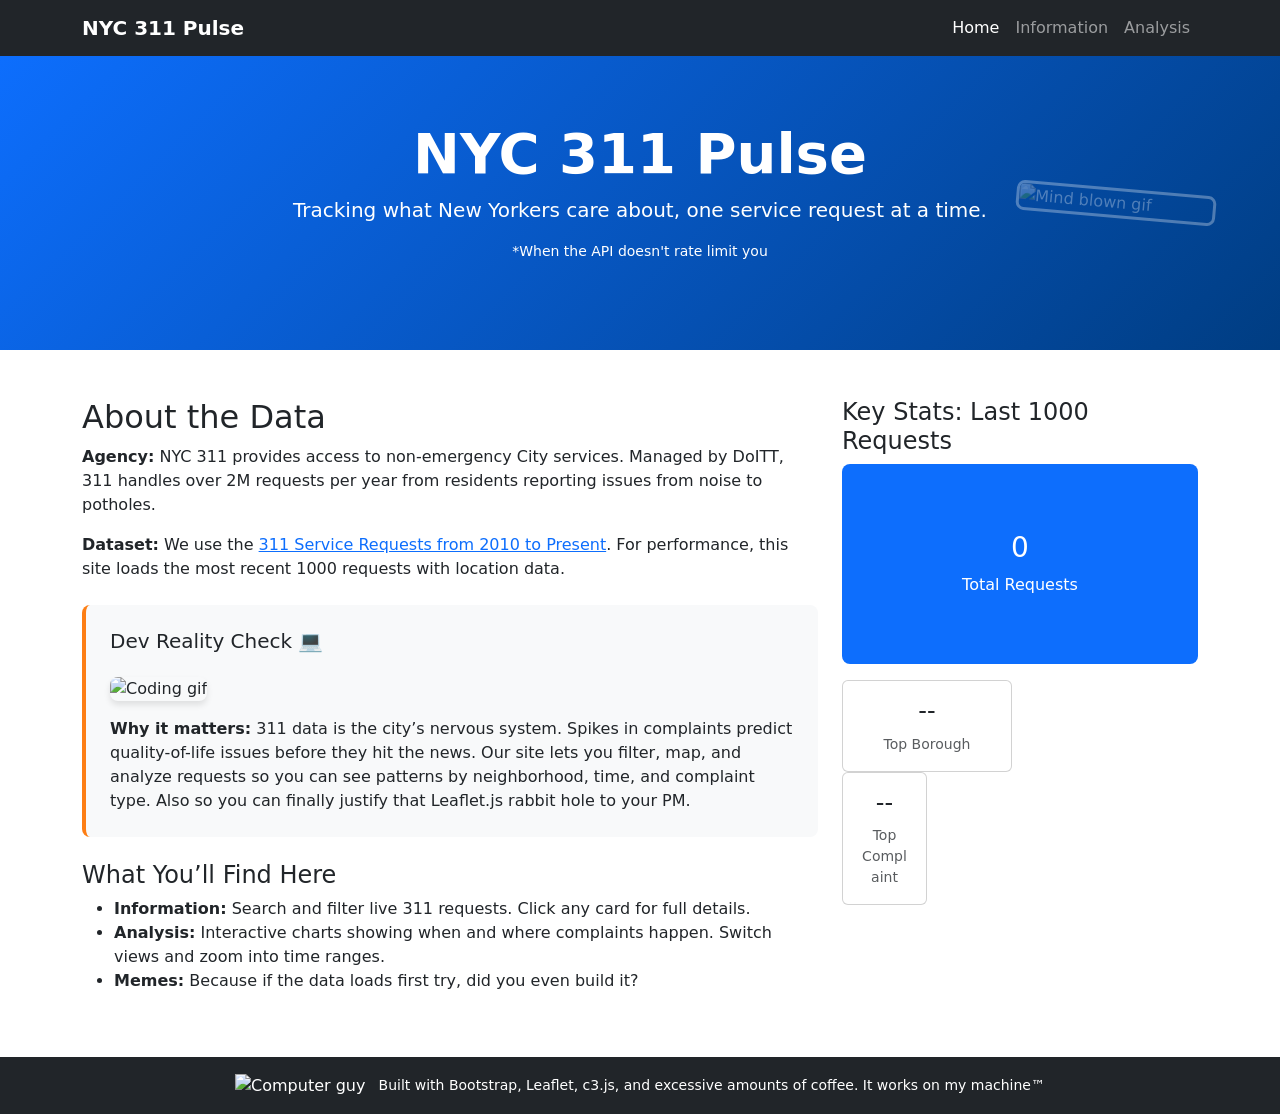
==== Project/index.html @ ab6b3f3e "insert" ====
<!DOCTYPE html>
<html lang="en">
<head>
  <meta charset="UTF-8">
  <title>NYC 311 Pulse | Open Data Project</title>
  <meta name="viewport" content="width=device-width, initial-scale=1">
  
  <!-- Bootstrap 5 -->
  <link href="https://cdn.jsdelivr.net/npm/bootstrap@5.3.3/dist/css/bootstrap.min.css" rel="stylesheet">
  <!-- LeafletJS -->
  <link rel="stylesheet" href="https://unpkg.com/leaflet@1.9.4/dist/leaflet.css">
  <link rel="stylesheet" href="https://unpkg.com/leaflet.markercluster@1.5.3/dist/MarkerCluster.css">
  <link rel="stylesheet" href="https://unpkg.com/leaflet.markercluster@1.5.3/dist/MarkerCluster.Default.css">
  <!-- c3.js -->
  <link href="https://cdnjs.cloudflare.com/ajax/libs/c3/0.7.20/c3.min.css" rel="stylesheet">
  
  <style>
    :root {
      --nyc-blue: #0d6efd;
      --nyc-orange: #fd7e14;
    }
    body { font-family: system-ui, sans-serif; }
    .navbar-brand { font-weight: 700; }
    .hero {
      background: linear-gradient(135deg, var(--nyc-blue), #003d82);
      color: white;
      padding: 4rem 0;
      position: relative;
      overflow: hidden;
    }
    .hero-meme {
      position: absolute;
      right: 5%;
      top: 50%;
      transform: translateY(-50%) rotate(5deg);
      width: 200px;
      opacity: 0.3;
      border: 3px solid white;
      border-radius: 8px;
    }
    .stat-card {
      transition: transform 0.2s;
      cursor: pointer;
    }
    .stat-card:hover { transform: translateY(-5px); }
    .flip-card { perspective: 1000px; height: 200px; }
    .flip-card-inner {
      position: relative;
      width: 100%;
      height: 100%;
      transition: transform 0.6s;
      transform-style: preserve-3d;
    }
    .flip-card:hover .flip-card-inner { transform: rotateY(180deg); }
    .flip-card-front, .flip-card-back {
      position: absolute;
      width: 100%;
      height: 100%;
      backface-visibility: hidden;
      border-radius: 0.5rem;
      display: flex;
      align-items: center;
      justify-content: center;
      flex-direction: column;
      overflow: hidden;
    }
    .flip-card-back { transform: rotateY(180deg); }
    .flip-card-back img { width: 100%; height: 100%; object-fit: cover; }
    #map { height: 500px; border-radius: 0.5rem; }
    .data-card { height: 100%; }
    .page-section { display: none; }
    .page-section.active { display: block; }
    .filter-badge { cursor: pointer; }
    .meme-inline {
      max-width: 100%;
      border-radius: 0.5rem;
      margin: 1rem 0;
      box-shadow: 0 4px 6px rgba(0,0,0,0.1);
    }
    .dev-reality {
      background: #f8f9fa;
      border-left: 4px solid var(--nyc-orange);
      padding: 1.5rem;
      border-radius: 0.5rem;
    }
    .chart-meme {
      width: 100px;
      float: right;
      margin-left: 1rem;
      border-radius: 0.5rem;
    }
  </style>
</head>
<body>

<!-- Nav -->
<nav class="navbar navbar-expand-lg navbar-dark bg-dark sticky-top">
  <div class="container">
    <a class="navbar-brand" href="#">NYC 311 Pulse</a>
    <button class="navbar-toggler" type="button" data-bs-toggle="collapse" data-bs-target="#nav">
      <span class="navbar-toggler-icon"></span>
    </button>
    <div class="collapse navbar-collapse" id="nav">
      <ul class="navbar-nav ms-auto">
        <li class="nav-item"><a class="nav-link nav-btn active" data-page="home" href="#">Home</a></li>
        <li class="nav-item"><a class="nav-link nav-btn" data-page="info" href="#">Information</a></li>
        <li class="nav-item"><a class="nav-link nav-btn" data-page="analysis" href="#">Analysis</a></li>
      </ul>
    </div>
  </div>
</nav>

<!-- HOME PAGE -->
<section id="home" class="page-section active">
  <div class="hero">
    <img src="https://media.giphy.com/media/3o7TKtnuHOHHUjR38Y/giphy.gif" alt="Mind blown gif" class="hero-meme d-none d-lg-block">
    <div class="container text-center">
      <h1 class="display-4 fw-bold">NYC 311 Pulse</h1>
      <p class="lead">Tracking what New Yorkers care about, one service request at a time.</p>
      <p class="small">*When the API doesn't rate limit you</p>
      <div id="mini-chart" class="mt-4" style="max-width:600px;margin:auto;"></div>
    </div>
  </div>

  <div class="container my-5">
    <div class="row g-4 mb-5">
      <div class="col-lg-8">
        <h2>About the Data</h2>
        <p><strong>Agency:</strong> NYC 311 provides access to non-emergency City services. Managed by DoITT, 311 handles over 2M requests per year from residents reporting issues from noise to potholes.</p>
        <p><strong>Dataset:</strong> We use the <a href="https://data.cityofnewyork.us/Social-Services/311-Service-Requests-from-2010-to-Present/erm2-nwe9" target="_blank">311 Service Requests from 2010 to Present</a>. For performance, this site loads the most recent 1000 requests with location data.</p>
        
        <div class="dev-reality my-4">
          <h5>Dev Reality Check 💻</h5>
          <img src="https://media.giphy.com/media/LmNwrBhejkK9EFP504/giphy.gif" alt="Coding gif" class="meme-inline">
          <p class="mb-0"><strong>Why it matters:</strong> 311 data is the city’s nervous system. Spikes in complaints predict quality-of-life issues before they hit the news. Our site lets you filter, map, and analyze requests so you can see patterns by neighborhood, time, and complaint type. Also so you can finally justify that Leaflet.js rabbit hole to your PM.</p>
        </div>

        <h4 class="mt-4">What You’ll Find Here</h4>
        <ul>
          <li><strong>Information:</strong> Search and filter live 311 requests. Click any card for full details.</li>
          <li><strong>Analysis:</strong> Interactive charts showing when and where complaints happen. Switch views and zoom into time ranges.</li>
          <li><strong>Memes:</strong> Because if the data loads first try, did you even build it?</li>
        </ul>
      </div>
      <div class="col-lg-4">
        <h4>Key Stats: Last 1000 Requests</h4>
        <div class="row g-3">
          <div class="col-12">
            <div class="flip-card">
              <div class="flip-card-inner">
                <div class="flip-card-front bg-primary text-white">
                  <h3 id="stat-total">0</h3>
                  <p class="mb-0">Total Requests</p>
                </div>
                <div class="flip-card-back bg-dark text-white">
                  <img src="https://media.giphy.com/media/QMHoU66sBXqqLqYvGO/giphy.gif" alt="This is fine dog">
                </div>
              </div>
            </div>
          </div>
          <div class="col-6">
            <div class="stat-card card text-center p-3">
              <h4 id="stat-top-borough">--</h4>
              <small class="text-muted">Top Borough</small>
            </div>
          <div class="col-6">
            <div class="stat-card card text-center p-3">
              <h4 id="stat-top-type">--</h4>
              <small class="text-muted">Top Complaint</small>
            </div>
          </div>
        </div>
      </div>
    </div>
  </div>
</section>

<!-- INFORMATION PAGE -->
<section id="info" class="page-section">
  <div class="container my-4">
    <h2>Information Explorer</h2>
    <p>Use the filters below to explore recent 311 requests. Click "View Details" on any card to see the full record. Map shows the first 200 geocoded results for performance.</p>
    
    <!-- Filters -->
    <div class="card mb-4">
      <div class="card-body">
        <div class="row g-3">
          <div class="col-md-3">
            <label class="form-label">Borough</label>
            <select id="filter-borough" class="form-select">
              <option value="">All Boroughs</option>
            </select>
          </div>
          <div class="col-md-3">
            <label class="form-label">Complaint Type</label>
            <select id="filter-type" class="form-select">
              <option value="">All Types</option>
            </select>
          </div>
          <div class="col-md-3">
            <label class="form-label">Status</label>
            <select id="filter-status" class="form-select">
              <option value="">All Status</option>
              <option value="Open">Open</option>
              <option value="Closed">Closed</option>
            </select>
          </div>
          <div class="col-md-3">
            <label class="form-label">Search Description</label>
            <input type="text" id="filter-text" class="form-control" placeholder="e.g. loud music">
          </div>
          <div class="col-md-6">
            <label class="form-label">Date Range</label>
            <div class="input-group">
              <input type="date" id="filter-start" class="form-control">
              <span class="input-group-text">to</span>
              <input type="date" id="filter-end" class="form-control">
            </div>
          </div>
          <div class="col-md-6 d-flex align-items-end">
            <button id="clear-filters" class="btn btn-outline-secondary me-2">Clear</button>
            <div id="active-filters" class="d-flex flex-wrap gap-1"></div>
          </div>
        </div>
      </div>
    </div>

    <!-- Map -->
    <div class="mb-4">
      <div id="map"></div>
    </div>

    <!-- Cards -->
    <div id="loading" class="text-center my-5">
      <img src="https://media.giphy.com/media/3oEjI6SIIHBdRxXI40/giphy.gif" alt="Loading gif" style="width:200px;" class="mb-3">
      <p>Loading 311 data... praying the API doesn't 429 us</p>
    </div>
    <div id="cards-container" class="row g-3"></div>
  </div>
</section>

<!-- ANALYSIS PAGE -->
<section id="analysis" class="page-section">
  <div class="container my-4">
    <h2>Data Analysis</h2>
    <p>Explore trends in the current filtered dataset. Use the controls to change chart types and zoom into time ranges. All charts update when you change filters on the Information page.</p>

    <div class="row g-4">
      <div class="col-lg-8">
        <div class="card">
          <div class="card-header d-flex justify-content-between align-items-center">
            <span>Requests Over Time</span>
            <select id="chart-type-time" class="form-select form-select-sm" style="width:auto;">
              <option value="line">Line Chart</option>
              <option value="bar">Bar Chart</option>
              <option value="area">Area Chart</option>
            </select>
          </div>
          <div class="card-body">
            <div id="chart-time"></div>
            <div class="mt-3">
              <img src="https://media.giphy.com/media/3o6Zt6ML6BklcajjsA/giphy.gif" alt="Stonks meme" class="chart-meme">
              <p class="mb-0"><strong>Insight:</strong> <span id="insight-time">Requests tend to spike on weekdays and drop on weekends. Use the brush below the chart to zoom into specific weeks. Number go up = more problems = job security for civil engineers.</span></p>
            </div>
          </div>
        </div>
      </div>
      <div class="col-lg-4">
        <div class="card h-100">
          <div class="card-header">Complaint Types</div>
          <div class="card-body">
            <div id="chart-pie"></div>
            <div class="mt-3">
              <img src="https://i.imgflip.com/1bij.jpg" alt="Drake meme" class="meme-inline">
              <p class="mb-0"><strong>Insight:</strong> <span id="insight-pie">Noise complaints make up the largest share in the current view. Nah to sleeping, yeah to filing 311 at 3am.</span></p>
            </div>
          </div>
        </div>
      </div>
      <div class="col-12">
        <div class="card">
          <div class="card-header d-flex justify-content-between align-items-center">
            <span>Requests by Hour of Day</span>
            <div>
              <label class="form-check-label me-2">Group by:</label>
              <select id="chart-hour-group" class="form-select form-select-sm d-inline-block" style="width:auto;">
                <option value="all">All Days</option>
                <option value="weekday">Weekdays Only</option>
                <option value="weekend">Weekends Only</option>
              </select>
            </div>
          </div>
          <div class="card-body">
            <div id="chart-hour"></div>
            <div class="mt-3">
              <img src="https://media.giphy.com/media/h8HmN0UcEKR0xWnv54/giphy.gif" alt="Why are you awake gif" class="chart-meme">
              <p class="mb-0"><strong>Insight:</strong> <span id="insight-hour">Complaint volume peaks between 8pm-12am, suggesting nightlife and residential conflicts drive 311 calls. Or that's when developers finally test in prod.</span></p>
            </div>
          </div>
        </div>
      </div>
    </div>
  </div>
</section>

<!-- Footer Easter Egg -->
<footer class="bg-dark text-white text-center py-3 mt-5">
  <div class="container">
    <img src="https://media.giphy.com/media/Ju7l5y9osyymQ/giphy.gif" alt="Computer guy" style="height:30px;" class="me-2">
    <small>Built with Bootstrap, Leaflet, c3.js, and excessive amounts of coffee. It works on my machine™</small>
  </div>
</footer>

<!-- Detail Modal -->
<div class="modal fade" id="detailModal" tabindex="-1">
  <div class="modal-dialog modal-lg">
    <div class="modal-content">
      <div class="modal-header">
        <h5 class="modal-title">Request Details</h5>
        <button type="button" class="btn-close" data-bs-dismiss="modal"></button>
      </div>
      <div class="modal-body" id="modal-body"></div>
    </div>
  </div>
</div>

<!-- Scripts -->
<script src="https://cdn.jsdelivr.net/npm/bootstrap@5.3.3/dist/js/bootstrap.bundle.min.js"></script>
<script src="https://unpkg.com/leaflet@1.9.4/dist/leaflet.js"></script>
<script src="https://unpkg.com/leaflet.markercluster@1.5.3/dist/leaflet.markercluster.js"></script>
<script src="https://cdnjs.cloudflare.com/ajax/libs/d3/5.16.0/d3.min.js"></script>
<script src="https://cdnjs.cloudflare.com/ajax/libs/c3/0.7.20/c3.min.js"></script>

<script>
const API_URL = 'https://data.cityofnewyork.us/resource/erm2-nwe9.json?$limit=1000&$where=latitude IS NOT NULL&$order=created_date DESC';
let rawData = [];
let filteredData = [];
let map, markers, chartTime, chartPie, chartHour;

// 1. NAVIGATION
document.querySelectorAll('.nav-btn').forEach(btn => {
  btn.addEventListener('click', e => {
    e.preventDefault();
    document.querySelectorAll('.nav-btn').forEach(b => b.classList.remove('active'));
    btn.classList.add('active');
    const page = btn.dataset.page;
    document.querySelectorAll('.page-section').forEach(s => s.classList.remove('active'));
    document.getElementById(page).classList.add('active');
    if (page === 'analysis') updateAllCharts();
    if (page === 'info' && map) setTimeout(() => map.invalidateSize(), 200);
  });
});

// 2. FETCH DATA
async function loadData() {
  try {
    const res = await fetch(API_URL);
    rawData = await res.json();
    // Clean data
    rawData.forEach(d => {
      d.created_date = new Date(d.created_date);
      d.closed_date = d.closed_date ? new Date(d.closed_date) : null;
      d.latitude = parseFloat(d.latitude);
      d.longitude = parseFloat(d.longitude);
    });
    filteredData = [...rawData];
    initFilters();
    initMap();
    renderCards();
    updateHomeStats();
    initCharts();
    document.getElementById('loading').style.display = 'none';
  } catch (err) {
    console.error(err);
    document.getElementById('loading').innerHTML = `
      <img src="https://media.giphy.com/media/8L0Pky6C83SzkzU55a/giphy.gif" alt="Error gif" style="width:200px;" class="mb-3">
      <div class="alert alert-danger">Failed to load data. The API said "no" 💀 Check console.</div>
    `;
  }
}

// 3. FILTERS
function initFilters() {
  const boroughs = [...new Set(rawData.map(d => d.borough))].sort();
  const types = [...new Set(rawData.map(d => d.complaint_type))].sort();
  const boroughSel = document.getElementById('filter-borough');
  const typeSel = document.getElementById('filter-type');
  boroughs.forEach(b => boroughSel.innerHTML += `<option value="${b}">${b}</option>`);
  types.forEach(t => typeSel.innerHTML += `<option value="${t}">${t}</option>`);

  ['filter-borough', 'filter-type', 'filter-status', 'filter-text', 'filter-start', 'filter-end']
    .forEach(id => document.getElementById(id).addEventListener('input', applyFilters));
  
  document.getElementById('clear-filters').addEventListener('click', () => {
    document.querySelectorAll('#info input, #info select').forEach(el => el.value = '');
    applyFilters();
  });
}

function applyFilters() {
  const b = document.getElementById('filter-borough').value;
  const t = document.getElementById('filter-type').value;
  const s = document.getElementById('filter-status').value;
  const text = document.getElementById('filter-text').value.toLowerCase();
  const start = document.getElementById('filter-start').value;
  const end = document.getElementById('filter-end').value;

  filteredData = rawData.filter(d => {
    return (!b || d.borough === b) &&
           (!t || d.complaint_type === t) &&
           (!s || d.status === s) &&
           (!text || d.descriptor.toLowerCase().includes(text)) &&
           (!start || d.created_date >= new Date(start)) &&
           (!end || d.created_date <= new Date(end + 'T23:59:59'));
  });
  
  renderCards();
  updateMap();
  updateActiveFilterBadges();
  if (document.getElementById('analysis').classList.contains('active')) updateAllCharts();
}

function updateActiveFilterBadges() {
  const container = document.getElementById('active-filters');
  container.innerHTML = '';
  const filters = [
    { id: 'filter-borough', label: 'Borough' },
    { id: 'filter-type', label: 'Type' },
    { id: 'filter-status', label: 'Status' },
    { id: 'filter-text', label: 'Search' }
  ];
  filters.forEach(f => {
    const val = document.getElementById(f.id).value;
    if (val) {
      container.innerHTML += `<span class="badge bg-primary filter-badge" onclick="document.getElementById('${f.id}').value='';applyFilters()">${f.label}: ${val} ×</span>`;
    }
  });
  container.innerHTML += `<span class="badge bg-secondary">${filteredData.length} results</span>`;
}

// 4. MAP
function initMap() {
  map = L.map('map').setView([40.7128, -74.0060], 11);
  L.tileLayer('https://{s}.tile.openstreetmap.org/{z}/{x}/{y}.png').addTo(map);
  markers = L.markerClusterGroup();
  map.addLayer(markers);
  updateMap();
}

function updateMap() {
  markers.clearLayers();
  filteredData.slice(0, 200).forEach(d => {
    const marker = L.marker([d.latitude, d.longitude])
      .bindPopup(`<strong>${d.complaint_type}</strong><br>${d.descriptor}<br>${d.created_date.toLocaleDateString()}`);
    markers.addLayer(marker);
  });
}

// 5. CARDS
function renderCards() {
  const container = document.getElementById('cards-container');
  if (filteredData.length === 0) {
    container.innerHTML = `
      <div class="col-12 text-center">
        <img src="https://media.giphy.com/media/3o6ZsVGl3vV7qI5KXm/giphy.gif" alt="No results gif" style="width:250px;" class="mb-3">
        <h4>No results found</h4>
        <p>Your filters are too specific. Like your CSS selectors.</p>
      </div>
    `;
    return;
  }
  container.innerHTML = filteredData.slice(0, 50).map(d => `
    <div class="col-md-6 col-lg-4">
      <div class="card data-card">
        <div class="card-body">
          <span class="badge ${d.status === 'Open' ? 'bg-warning' : 'bg-success'} float-end">${d.status}</span>
          <h6 class="card-title">${d.complaint_type}</h6>
          <p class="card-text small">${d.descriptor}</p>
          <p class="text-muted small mb-2">
            <strong>${d.borough}</strong> • ${d.created_date.toLocaleDateString()}
          </p>
          <button class="btn btn-sm btn-outline-primary" onclick='showDetail(${JSON.stringify(d).replace(/'/g, "&apos;")})'>
            View Details
          </button>
        </div>
      </div>
    </div>
  `).join('');
}

function showDetail(d) {
  const html = `
    <dl class="row">
      <dt class="col-sm-4">Complaint Type</dt><dd class="col-sm-8">${d.complaint_type}</dd>
      <dt class="col-sm-4">Description</dt><dd class="col-sm-8">${d.descriptor}</dd>
      <dt class="col-sm-4">Agency</dt><dd class="col-sm-8">${d.agency_name}</dd>
      <dt class="col-sm-4">Status</dt><dd class="col-sm-8">${d.status}</dd>
      <dt class="col-sm-4">Opened</dt><dd class="col-sm-8">${d.created_date.toLocaleString()}</dd>
      <dt class="col-sm-4">Closed</dt><dd class="col-sm-8">${d.closed_date ? d.closed_date.toLocaleString() : 'N/A'}</dd>
      <dt class="col-sm-4">Location</dt><dd class="col-sm-8">${d.incident_address || ''}, ${d.borough}</dd>
      <dt class="col-sm-4">Coordinates</dt><dd class="col-sm-8">${d.latitude}, ${d.longitude}</dd>
    </dl>
  `;
  document.getElementById('modal-body').innerHTML = html;
  new bootstrap.Modal(document.getElementById('detailModal')).show();
}

// 6. HOME STATS
function updateHomeStats() {
  document.getElementById('stat-total').textContent = rawData.length;
  
  const boroughCounts = {};
  const typeCounts = {};
  rawData.forEach(d => {
    boroughCounts[d.borough] = (boroughCounts[d.borough] || 0) + 1;
    typeCounts[d.complaint_type] = (typeCounts[d.complaint_type] || 0) + 1;
  });
  document.getElementById('stat-top-borough').textContent = Object.keys(boroughCounts).reduce((a,b) => boroughCounts[a] > boroughCounts[b] ? a : b);
  document.getElementById('stat-top-type').textContent = Object.keys(typeCounts).reduce((a,b) => typeCounts[a] > typeCounts[b] ? a : b).split(' ')[0];

  // Mini chart
  const dates = {};
  rawData.forEach(d => {
    const day = d.created_date.toISOString().split('T')[0];
    dates[day] = (dates[day] || 0) + 1;
  });
  const sorted = Object.entries(dates).sort().slice(-14);
  c3.generate({
    bindto: '#mini-chart',
    data: {
      x: 'x',
      columns: [
        ['x', ...sorted.map(d => d[0])],
        ['Requests', ...sorted.map(d => d[1])]
      ],
      type: 'area'
    },
    axis: { x: { type: 'timeseries', tick: { format: '%m/%d' } }, y: { show: false } },
    legend: { show: false },
    size: { height: 120 },
    color: { pattern: ['#fff'] }
  });
}

// 7. ANALYSIS CHARTS
function initCharts() {
  // Time chart
  chartTime = c3.generate({
    bindto: '#chart-time',
    data: { x: 'x', columns: [], type: 'line' },
    axis: { x: { type: 'timeseries', tick: { format: '%Y-%m-%d' } } },
    subchart: { show: true },
    zoom: { enabled: true }
  });
  
  // Pie chart
  chartPie = c3.generate({
    bindto: '#chart-pie',
    data: { columns: [], type: 'pie' }
  });
  
  // Hour chart
  chartHour = c3.generate({
    bindto: '#chart-hour',
    data: { columns: [], type: 'bar' },
    axis: { x: { label: 'Hour of Day' } }
  });

  document.getElementById('chart-type-time').addEventListener('change', e => {
    chartTime.transform(e.target.value);
  });
  document.getElementById('chart-hour-group').addEventListener('change', updateAllCharts);
  
  updateAllCharts();
}

function updateAllCharts() {
  if (!filteredData.length) return;
  
  // Time chart
  const byDate = {};
  filteredData.forEach(d => {
    const day = d.created_date.toISOString().split('T')[0];
    byDate[day] = (byDate[day] || 0) + 1;
  });
  const dates = Object.keys(byDate).sort();
  chartTime.load({
    columns: [
      ['x', ...dates],
      ['Requests', ...dates.map(d => byDate[d])]
    ]
  });
  
  // Pie chart
  const byType = {};
  filteredData.forEach(d => {
    byType[d.complaint_type] = (byType[d.complaint_type] || 0) + 1;
  });
  const topTypes = Object.entries(byType).sort((a,b) => b[1] - a[1]).slice(0, 5);
  chartPie.load({ columns: topTypes });
  document.getElementById('insight-pie').textContent = 
    `${topTypes[0][0]} makes up ${Math.round(topTypes[0][1]/filteredData.length*100)}% of requests in the current view. Nah to sleeping, yeah to filing 311 at 3am.`;
  
  // Hour chart
  const group = document.getElementById('chart-hour-group').value;
  const byHour = Array(24).fill(0);
  filteredData.forEach(d => {
    const day = d.created_date.getDay();
    const isWeekend = day === 0 || day === 6;
    if (group === 'all' || 
        group === 'weekday' && !isWeekend || 
        group === 'weekend' && isWeekend) {
      byHour[d.created_date.getHours()]++;
    }
  });
  chartHour.load({
    columns: [['Requests', ...byHour]]
  });
  
  const peakHour = byHour.indexOf(Math.max(...byHour));
  document.getElementById('insight-hour').textContent = 
    `Complaint volume peaks at ${peakHour}:00-${peakHour+1}:00 in this dataset. Or that's when developers finally test in prod.`;
}

// INIT
loadData();
</script>
</body>
</html>
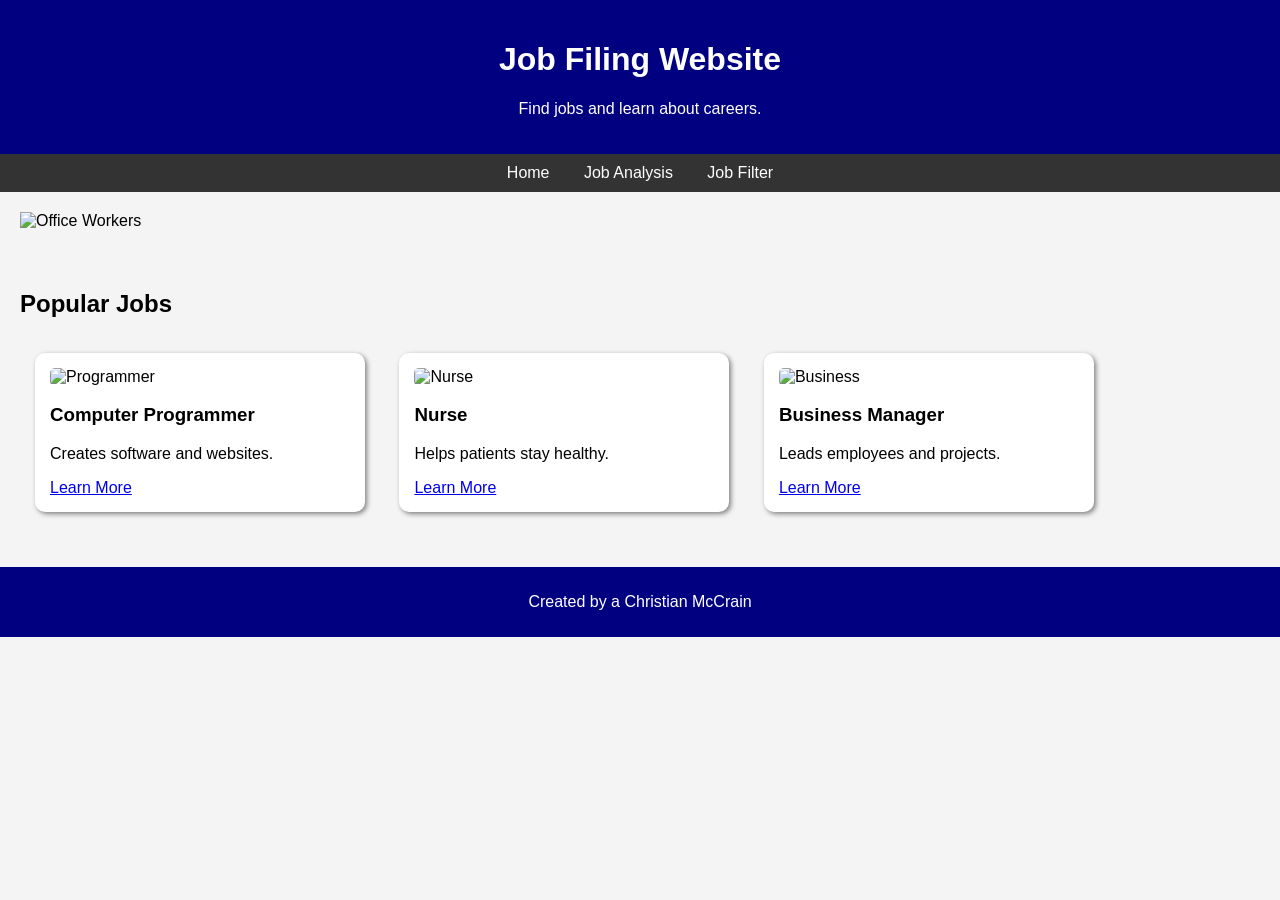
==== commit 87b5d0ed: "update" ====
--- a/Project/index.html
+++ b/Project/index.html
@@ -1,629 +1,55 @@
 <!DOCTYPE html>
-<html lang="en">
+<html>
 <head>
-  <meta charset="UTF-8">
-  <title>NYC 311 Pulse | Open Data Project</title>
-  <meta name="viewport" content="width=device-width, initial-scale=1">
-  
-  <!-- Bootstrap 5 -->
-  <link href="https://cdn.jsdelivr.net/npm/bootstrap@5.3.3/dist/css/bootstrap.min.css" rel="stylesheet">
-  <!-- LeafletJS -->
-  <link rel="stylesheet" href="https://unpkg.com/leaflet@1.9.4/dist/leaflet.css">
-  <link rel="stylesheet" href="https://unpkg.com/leaflet.markercluster@1.5.3/dist/MarkerCluster.css">
-  <link rel="stylesheet" href="https://unpkg.com/leaflet.markercluster@1.5.3/dist/MarkerCluster.Default.css">
-  <!-- c3.js -->
-  <link href="https://cdnjs.cloudflare.com/ajax/libs/c3/0.7.20/c3.min.css" rel="stylesheet">
-  
-  <style>
-    :root {
-      --nyc-blue: #0d6efd;
-      --nyc-orange: #fd7e14;
-    }
-    body { font-family: system-ui, sans-serif; }
-    .navbar-brand { font-weight: 700; }
-    .hero {
-      background: linear-gradient(135deg, var(--nyc-blue), #003d82);
-      color: white;
-      padding: 4rem 0;
-      position: relative;
-      overflow: hidden;
-    }
-    .hero-meme {
-      position: absolute;
-      right: 5%;
-      top: 50%;
-      transform: translateY(-50%) rotate(5deg);
-      width: 200px;
-      opacity: 0.3;
-      border: 3px solid white;
-      border-radius: 8px;
-    }
-    .stat-card {
-      transition: transform 0.2s;
-      cursor: pointer;
-    }
-    .stat-card:hover { transform: translateY(-5px); }
-    .flip-card { perspective: 1000px; height: 200px; }
-    .flip-card-inner {
-      position: relative;
-      width: 100%;
-      height: 100%;
-      transition: transform 0.6s;
-      transform-style: preserve-3d;
-    }
-    .flip-card:hover .flip-card-inner { transform: rotateY(180deg); }
-    .flip-card-front, .flip-card-back {
-      position: absolute;
-      width: 100%;
-      height: 100%;
-      backface-visibility: hidden;
-      border-radius: 0.5rem;
-      display: flex;
-      align-items: center;
-      justify-content: center;
-      flex-direction: column;
-      overflow: hidden;
-    }
-    .flip-card-back { transform: rotateY(180deg); }
-    .flip-card-back img { width: 100%; height: 100%; object-fit: cover; }
-    #map { height: 500px; border-radius: 0.5rem; }
-    .data-card { height: 100%; }
-    .page-section { display: none; }
-    .page-section.active { display: block; }
-    .filter-badge { cursor: pointer; }
-    .meme-inline {
-      max-width: 100%;
-      border-radius: 0.5rem;
-      margin: 1rem 0;
-      box-shadow: 0 4px 6px rgba(0,0,0,0.1);
-    }
-    .dev-reality {
-      background: #f8f9fa;
-      border-left: 4px solid var(--nyc-orange);
-      padding: 1.5rem;
-      border-radius: 0.5rem;
-    }
-    .chart-meme {
-      width: 100px;
-      float: right;
-      margin-left: 1rem;
-      border-radius: 0.5rem;
-    }
-  </style>
+    <title>Job Filing Website</title>
+    <link rel="stylesheet" href="style.css">
 </head>
 <body>
 
-<!-- Nav -->
-<nav class="navbar navbar-expand-lg navbar-dark bg-dark sticky-top">
-  <div class="container">
-    <a class="navbar-brand" href="#">NYC 311 Pulse</a>
-    <button class="navbar-toggler" type="button" data-bs-toggle="collapse" data-bs-target="#nav">
-      <span class="navbar-toggler-icon"></span>
-    </button>
-    <div class="collapse navbar-collapse" id="nav">
-      <ul class="navbar-nav ms-auto">
-        <li class="nav-item"><a class="nav-link nav-btn active" data-page="home" href="#">Home</a></li>
-        <li class="nav-item"><a class="nav-link nav-btn" data-page="info" href="#">Information</a></li>
-        <li class="nav-item"><a class="nav-link nav-btn" data-page="analysis" href="#">Analysis</a></li>
-      </ul>
-    </div>
-  </div>
+<header>
+    <h1>Job Filing Website</h1>
+    <p>Find jobs and learn about careers.</p>
+</header>
+
+<nav>
+    <a href="index.html">Home</a>
+    <a href="analysis.html">Job Analysis</a>
+    <a href="filter.html">Job Filter</a>
 </nav>
 
-<!-- HOME PAGE -->
-<section id="home" class="page-section active">
-  <div class="hero">
-    <img src="https://media.giphy.com/media/3o7TKtnuHOHHUjR38Y/giphy.gif" alt="Mind blown gif" class="hero-meme d-none d-lg-block">
-    <div class="container text-center">
-      <h1 class="display-4 fw-bold">NYC 311 Pulse</h1>
-      <p class="lead">Tracking what New Yorkers care about, one service request at a time.</p>
-      <p class="small">*When the API doesn't rate limit you</p>
-      <div id="mini-chart" class="mt-4" style="max-width:600px;margin:auto;"></div>
-    </div>
-  </div>
-
-  <div class="container my-5">
-    <div class="row g-4 mb-5">
-      <div class="col-lg-8">
-        <h2>About the Data</h2>
-        <p><strong>Agency:</strong> NYC 311 provides access to non-emergency City services. Managed by DoITT, 311 handles over 2M requests per year from residents reporting issues from noise to potholes.</p>
-        <p><strong>Dataset:</strong> We use the <a href="https://data.cityofnewyork.us/Social-Services/311-Service-Requests-from-2010-to-Present/erm2-nwe9" target="_blank">311 Service Requests from 2010 to Present</a>. For performance, this site loads the most recent 1000 requests with location data.</p>
-        
-        <div class="dev-reality my-4">
-          <h5>Dev Reality Check 💻</h5>
-          <img src="https://media.giphy.com/media/LmNwrBhejkK9EFP504/giphy.gif" alt="Coding gif" class="meme-inline">
-          <p class="mb-0"><strong>Why it matters:</strong> 311 data is the city’s nervous system. Spikes in complaints predict quality-of-life issues before they hit the news. Our site lets you filter, map, and analyze requests so you can see patterns by neighborhood, time, and complaint type. Also so you can finally justify that Leaflet.js rabbit hole to your PM.</p>
-        </div>
-
-        <h4 class="mt-4">What You’ll Find Here</h4>
-        <ul>
-          <li><strong>Information:</strong> Search and filter live 311 requests. Click any card for full details.</li>
-          <li><strong>Analysis:</strong> Interactive charts showing when and where complaints happen. Switch views and zoom into time ranges.</li>
-          <li><strong>Memes:</strong> Because if the data loads first try, did you even build it?</li>
-        </ul>
-      </div>
-      <div class="col-lg-4">
-        <h4>Key Stats: Last 1000 Requests</h4>
-        <div class="row g-3">
-          <div class="col-12">
-            <div class="flip-card">
-              <div class="flip-card-inner">
-                <div class="flip-card-front bg-primary text-white">
-                  <h3 id="stat-total">0</h3>
-                  <p class="mb-0">Total Requests</p>
-                </div>
-                <div class="flip-card-back bg-dark text-white">
-                  <img src="https://media.giphy.com/media/QMHoU66sBXqqLqYvGO/giphy.gif" alt="This is fine dog">
-                </div>
-              </div>
-            </div>
-          </div>
-          <div class="col-6">
-            <div class="stat-card card text-center p-3">
-              <h4 id="stat-top-borough">--</h4>
-              <small class="text-muted">Top Borough</small>
-            </div>
-          <div class="col-6">
-            <div class="stat-card card text-center p-3">
-              <h4 id="stat-top-type">--</h4>
-              <small class="text-muted">Top Complaint</small>
-            </div>
-          </div>
-        </div>
-      </div>
-    </div>
-  </div>
+<section class="hero">
+    <img src="https://images.unsplash.com/photo-1521791136064-7986c2920216?w=900" alt="Office Workers">
 </section>
 
-<!-- INFORMATION PAGE -->
-<section id="info" class="page-section">
-  <div class="container my-4">
-    <h2>Information Explorer</h2>
-    <p>Use the filters below to explore recent 311 requests. Click "View Details" on any card to see the full record. Map shows the first 200 geocoded results for performance.</p>
-    
-    <!-- Filters -->
-    <div class="card mb-4">
-      <div class="card-body">
-        <div class="row g-3">
-          <div class="col-md-3">
-            <label class="form-label">Borough</label>
-            <select id="filter-borough" class="form-select">
-              <option value="">All Boroughs</option>
-            </select>
-          </div>
-          <div class="col-md-3">
-            <label class="form-label">Complaint Type</label>
-            <select id="filter-type" class="form-select">
-              <option value="">All Types</option>
-            </select>
-          </div>
-          <div class="col-md-3">
-            <label class="form-label">Status</label>
-            <select id="filter-status" class="form-select">
-              <option value="">All Status</option>
-              <option value="Open">Open</option>
-              <option value="Closed">Closed</option>
-            </select>
-          </div>
-          <div class="col-md-3">
-            <label class="form-label">Search Description</label>
-            <input type="text" id="filter-text" class="form-control" placeholder="e.g. loud music">
-          </div>
-          <div class="col-md-6">
-            <label class="form-label">Date Range</label>
-            <div class="input-group">
-              <input type="date" id="filter-start" class="form-control">
-              <span class="input-group-text">to</span>
-              <input type="date" id="filter-end" class="form-control">
-            </div>
-          </div>
-          <div class="col-md-6 d-flex align-items-end">
-            <button id="clear-filters" class="btn btn-outline-secondary me-2">Clear</button>
-            <div id="active-filters" class="d-flex flex-wrap gap-1"></div>
-          </div>
-        </div>
-      </div>
+<section>
+    <h2>Popular Jobs</h2>
+
+    <div class="card">
+        <img src="https://images.unsplash.com/photo-1516321318423-f06f85e504b3?w=400" alt="Programmer">
+        <h3>Computer Programmer</h3>
+        <p>Creates software and websites.</p>
+        <a href="https://www.bls.gov/ooh/" target="_blank">Learn More</a>
     </div>
 
-    <!-- Map -->
-    <div class="mb-4">
-      <div id="map"></div>
+    <div class="card">
+        <img src="https://images.unsplash.com/photo-1584515933487-779824d29309?w=400" alt="Nurse">
+        <h3>Nurse</h3>
+        <p>Helps patients stay healthy.</p>
+        <a href="https://www.bls.gov/ooh/" target="_blank">Learn More</a>
     </div>
 
-    <!-- Cards -->
-    <div id="loading" class="text-center my-5">
-      <img src="https://media.giphy.com/media/3oEjI6SIIHBdRxXI40/giphy.gif" alt="Loading gif" style="width:200px;" class="mb-3">
-      <p>Loading 311 data... praying the API doesn't 429 us</p>
+    <div class="card">
+        <img src="https://images.unsplash.com/photo-1504384308090-c894fdcc538d?w=400" alt="Business">
+        <h3>Business Manager</h3>
+        <p>Leads employees and projects.</p>
+        <a href="https://www.bls.gov/ooh/" target="_blank">Learn More</a>
     </div>
-    <div id="cards-container" class="row g-3"></div>
-  </div>
 </section>
 
-<!-- ANALYSIS PAGE -->
-<section id="analysis" class="page-section">
-  <div class="container my-4">
-    <h2>Data Analysis</h2>
-    <p>Explore trends in the current filtered dataset. Use the controls to change chart types and zoom into time ranges. All charts update when you change filters on the Information page.</p>
-
-    <div class="row g-4">
-      <div class="col-lg-8">
-        <div class="card">
-          <div class="card-header d-flex justify-content-between align-items-center">
-            <span>Requests Over Time</span>
-            <select id="chart-type-time" class="form-select form-select-sm" style="width:auto;">
-              <option value="line">Line Chart</option>
-              <option value="bar">Bar Chart</option>
-              <option value="area">Area Chart</option>
-            </select>
-          </div>
-          <div class="card-body">
-            <div id="chart-time"></div>
-            <div class="mt-3">
-              <img src="https://media.giphy.com/media/3o6Zt6ML6BklcajjsA/giphy.gif" alt="Stonks meme" class="chart-meme">
-              <p class="mb-0"><strong>Insight:</strong> <span id="insight-time">Requests tend to spike on weekdays and drop on weekends. Use the brush below the chart to zoom into specific weeks. Number go up = more problems = job security for civil engineers.</span></p>
-            </div>
-          </div>
-        </div>
-      </div>
-      <div class="col-lg-4">
-        <div class="card h-100">
-          <div class="card-header">Complaint Types</div>
-          <div class="card-body">
-            <div id="chart-pie"></div>
-            <div class="mt-3">
-              <img src="https://i.imgflip.com/1bij.jpg" alt="Drake meme" class="meme-inline">
-              <p class="mb-0"><strong>Insight:</strong> <span id="insight-pie">Noise complaints make up the largest share in the current view. Nah to sleeping, yeah to filing 311 at 3am.</span></p>
-            </div>
-          </div>
-        </div>
-      </div>
-      <div class="col-12">
-        <div class="card">
-          <div class="card-header d-flex justify-content-between align-items-center">
-            <span>Requests by Hour of Day</span>
-            <div>
-              <label class="form-check-label me-2">Group by:</label>
-              <select id="chart-hour-group" class="form-select form-select-sm d-inline-block" style="width:auto;">
-                <option value="all">All Days</option>
-                <option value="weekday">Weekdays Only</option>
-                <option value="weekend">Weekends Only</option>
-              </select>
-            </div>
-          </div>
-          <div class="card-body">
-            <div id="chart-hour"></div>
-            <div class="mt-3">
-              <img src="https://media.giphy.com/media/h8HmN0UcEKR0xWnv54/giphy.gif" alt="Why are you awake gif" class="chart-meme">
-              <p class="mb-0"><strong>Insight:</strong> <span id="insight-hour">Complaint volume peaks between 8pm-12am, suggesting nightlife and residential conflicts drive 311 calls. Or that's when developers finally test in prod.</span></p>
-            </div>
-          </div>
-        </div>
-      </div>
-    </div>
-  </div>
-</section>
-
-<!-- Footer Easter Egg -->
-<footer class="bg-dark text-white text-center py-3 mt-5">
-  <div class="container">
-    <img src="https://media.giphy.com/media/Ju7l5y9osyymQ/giphy.gif" alt="Computer guy" style="height:30px;" class="me-2">
-    <small>Built with Bootstrap, Leaflet, c3.js, and excessive amounts of coffee. It works on my machine™</small>
-  </div>
+<footer>
+    <p>Created by a Christian McCrain</p>
 </footer>
 
-<!-- Detail Modal -->
-<div class="modal fade" id="detailModal" tabindex="-1">
-  <div class="modal-dialog modal-lg">
-    <div class="modal-content">
-      <div class="modal-header">
-        <h5 class="modal-title">Request Details</h5>
-        <button type="button" class="btn-close" data-bs-dismiss="modal"></button>
-      </div>
-      <div class="modal-body" id="modal-body"></div>
-    </div>
-  </div>
-</div>
-
-<!-- Scripts -->
-<script src="https://cdn.jsdelivr.net/npm/bootstrap@5.3.3/dist/js/bootstrap.bundle.min.js"></script>
-<script src="https://unpkg.com/leaflet@1.9.4/dist/leaflet.js"></script>
-<script src="https://unpkg.com/leaflet.markercluster@1.5.3/dist/leaflet.markercluster.js"></script>
-<script src="https://cdnjs.cloudflare.com/ajax/libs/d3/5.16.0/d3.min.js"></script>
-<script src="https://cdnjs.cloudflare.com/ajax/libs/c3/0.7.20/c3.min.js"></script>
-
-<script>
-const API_URL = 'https://data.cityofnewyork.us/resource/erm2-nwe9.json?$limit=1000&$where=latitude IS NOT NULL&$order=created_date DESC';
-let rawData = [];
-let filteredData = [];
-let map, markers, chartTime, chartPie, chartHour;
-
-// 1. NAVIGATION
-document.querySelectorAll('.nav-btn').forEach(btn => {
-  btn.addEventListener('click', e => {
-    e.preventDefault();
-    document.querySelectorAll('.nav-btn').forEach(b => b.classList.remove('active'));
-    btn.classList.add('active');
-    const page = btn.dataset.page;
-    document.querySelectorAll('.page-section').forEach(s => s.classList.remove('active'));
-    document.getElementById(page).classList.add('active');
-    if (page === 'analysis') updateAllCharts();
-    if (page === 'info' && map) setTimeout(() => map.invalidateSize(), 200);
-  });
-});
-
-// 2. FETCH DATA
-async function loadData() {
-  try {
-    const res = await fetch(API_URL);
-    rawData = await res.json();
-    // Clean data
-    rawData.forEach(d => {
-      d.created_date = new Date(d.created_date);
-      d.closed_date = d.closed_date ? new Date(d.closed_date) : null;
-      d.latitude = parseFloat(d.latitude);
-      d.longitude = parseFloat(d.longitude);
-    });
-    filteredData = [...rawData];
-    initFilters();
-    initMap();
-    renderCards();
-    updateHomeStats();
-    initCharts();
-    document.getElementById('loading').style.display = 'none';
-  } catch (err) {
-    console.error(err);
-    document.getElementById('loading').innerHTML = `
-      <img src="https://media.giphy.com/media/8L0Pky6C83SzkzU55a/giphy.gif" alt="Error gif" style="width:200px;" class="mb-3">
-      <div class="alert alert-danger">Failed to load data. The API said "no" 💀 Check console.</div>
-    `;
-  }
-}
-
-// 3. FILTERS
-function initFilters() {
-  const boroughs = [...new Set(rawData.map(d => d.borough))].sort();
-  const types = [...new Set(rawData.map(d => d.complaint_type))].sort();
-  const boroughSel = document.getElementById('filter-borough');
-  const typeSel = document.getElementById('filter-type');
-  boroughs.forEach(b => boroughSel.innerHTML += `<option value="${b}">${b}</option>`);
-  types.forEach(t => typeSel.innerHTML += `<option value="${t}">${t}</option>`);
-
-  ['filter-borough', 'filter-type', 'filter-status', 'filter-text', 'filter-start', 'filter-end']
-    .forEach(id => document.getElementById(id).addEventListener('input', applyFilters));
-  
-  document.getElementById('clear-filters').addEventListener('click', () => {
-    document.querySelectorAll('#info input, #info select').forEach(el => el.value = '');
-    applyFilters();
-  });
-}
-
-function applyFilters() {
-  const b = document.getElementById('filter-borough').value;
-  const t = document.getElementById('filter-type').value;
-  const s = document.getElementById('filter-status').value;
-  const text = document.getElementById('filter-text').value.toLowerCase();
-  const start = document.getElementById('filter-start').value;
-  const end = document.getElementById('filter-end').value;
-
-  filteredData = rawData.filter(d => {
-    return (!b || d.borough === b) &&
-           (!t || d.complaint_type === t) &&
-           (!s || d.status === s) &&
-           (!text || d.descriptor.toLowerCase().includes(text)) &&
-           (!start || d.created_date >= new Date(start)) &&
-           (!end || d.created_date <= new Date(end + 'T23:59:59'));
-  });
-  
-  renderCards();
-  updateMap();
-  updateActiveFilterBadges();
-  if (document.getElementById('analysis').classList.contains('active')) updateAllCharts();
-}
-
-function updateActiveFilterBadges() {
-  const container = document.getElementById('active-filters');
-  container.innerHTML = '';
-  const filters = [
-    { id: 'filter-borough', label: 'Borough' },
-    { id: 'filter-type', label: 'Type' },
-    { id: 'filter-status', label: 'Status' },
-    { id: 'filter-text', label: 'Search' }
-  ];
-  filters.forEach(f => {
-    const val = document.getElementById(f.id).value;
-    if (val) {
-      container.innerHTML += `<span class="badge bg-primary filter-badge" onclick="document.getElementById('${f.id}').value='';applyFilters()">${f.label}: ${val} ×</span>`;
-    }
-  });
-  container.innerHTML += `<span class="badge bg-secondary">${filteredData.length} results</span>`;
-}
-
-// 4. MAP
-function initMap() {
-  map = L.map('map').setView([40.7128, -74.0060], 11);
-  L.tileLayer('https://{s}.tile.openstreetmap.org/{z}/{x}/{y}.png').addTo(map);
-  markers = L.markerClusterGroup();
-  map.addLayer(markers);
-  updateMap();
-}
-
-function updateMap() {
-  markers.clearLayers();
-  filteredData.slice(0, 200).forEach(d => {
-    const marker = L.marker([d.latitude, d.longitude])
-      .bindPopup(`<strong>${d.complaint_type}</strong><br>${d.descriptor}<br>${d.created_date.toLocaleDateString()}`);
-    markers.addLayer(marker);
-  });
-}
-
-// 5. CARDS
-function renderCards() {
-  const container = document.getElementById('cards-container');
-  if (filteredData.length === 0) {
-    container.innerHTML = `
-      <div class="col-12 text-center">
-        <img src="https://media.giphy.com/media/3o6ZsVGl3vV7qI5KXm/giphy.gif" alt="No results gif" style="width:250px;" class="mb-3">
-        <h4>No results found</h4>
-        <p>Your filters are too specific. Like your CSS selectors.</p>
-      </div>
-    `;
-    return;
-  }
-  container.innerHTML = filteredData.slice(0, 50).map(d => `
-    <div class="col-md-6 col-lg-4">
-      <div class="card data-card">
-        <div class="card-body">
-          <span class="badge ${d.status === 'Open' ? 'bg-warning' : 'bg-success'} float-end">${d.status}</span>
-          <h6 class="card-title">${d.complaint_type}</h6>
-          <p class="card-text small">${d.descriptor}</p>
-          <p class="text-muted small mb-2">
-            <strong>${d.borough}</strong> • ${d.created_date.toLocaleDateString()}
-          </p>
-          <button class="btn btn-sm btn-outline-primary" onclick='showDetail(${JSON.stringify(d).replace(/'/g, "&apos;")})'>
-            View Details
-          </button>
-        </div>
-      </div>
-    </div>
-  `).join('');
-}
-
-function showDetail(d) {
-  const html = `
-    <dl class="row">
-      <dt class="col-sm-4">Complaint Type</dt><dd class="col-sm-8">${d.complaint_type}</dd>
-      <dt class="col-sm-4">Description</dt><dd class="col-sm-8">${d.descriptor}</dd>
-      <dt class="col-sm-4">Agency</dt><dd class="col-sm-8">${d.agency_name}</dd>
-      <dt class="col-sm-4">Status</dt><dd class="col-sm-8">${d.status}</dd>
-      <dt class="col-sm-4">Opened</dt><dd class="col-sm-8">${d.created_date.toLocaleString()}</dd>
-      <dt class="col-sm-4">Closed</dt><dd class="col-sm-8">${d.closed_date ? d.closed_date.toLocaleString() : 'N/A'}</dd>
-      <dt class="col-sm-4">Location</dt><dd class="col-sm-8">${d.incident_address || ''}, ${d.borough}</dd>
-      <dt class="col-sm-4">Coordinates</dt><dd class="col-sm-8">${d.latitude}, ${d.longitude}</dd>
-    </dl>
-  `;
-  document.getElementById('modal-body').innerHTML = html;
-  new bootstrap.Modal(document.getElementById('detailModal')).show();
-}
-
-// 6. HOME STATS
-function updateHomeStats() {
-  document.getElementById('stat-total').textContent = rawData.length;
-  
-  const boroughCounts = {};
-  const typeCounts = {};
-  rawData.forEach(d => {
-    boroughCounts[d.borough] = (boroughCounts[d.borough] || 0) + 1;
-    typeCounts[d.complaint_type] = (typeCounts[d.complaint_type] || 0) + 1;
-  });
-  document.getElementById('stat-top-borough').textContent = Object.keys(boroughCounts).reduce((a,b) => boroughCounts[a] > boroughCounts[b] ? a : b);
-  document.getElementById('stat-top-type').textContent = Object.keys(typeCounts).reduce((a,b) => typeCounts[a] > typeCounts[b] ? a : b).split(' ')[0];
-
-  // Mini chart
-  const dates = {};
-  rawData.forEach(d => {
-    const day = d.created_date.toISOString().split('T')[0];
-    dates[day] = (dates[day] || 0) + 1;
-  });
-  const sorted = Object.entries(dates).sort().slice(-14);
-  c3.generate({
-    bindto: '#mini-chart',
-    data: {
-      x: 'x',
-      columns: [
-        ['x', ...sorted.map(d => d[0])],
-        ['Requests', ...sorted.map(d => d[1])]
-      ],
-      type: 'area'
-    },
-    axis: { x: { type: 'timeseries', tick: { format: '%m/%d' } }, y: { show: false } },
-    legend: { show: false },
-    size: { height: 120 },
-    color: { pattern: ['#fff'] }
-  });
-}
-
-// 7. ANALYSIS CHARTS
-function initCharts() {
-  // Time chart
-  chartTime = c3.generate({
-    bindto: '#chart-time',
-    data: { x: 'x', columns: [], type: 'line' },
-    axis: { x: { type: 'timeseries', tick: { format: '%Y-%m-%d' } } },
-    subchart: { show: true },
-    zoom: { enabled: true }
-  });
-  
-  // Pie chart
-  chartPie = c3.generate({
-    bindto: '#chart-pie',
-    data: { columns: [], type: 'pie' }
-  });
-  
-  // Hour chart
-  chartHour = c3.generate({
-    bindto: '#chart-hour',
-    data: { columns: [], type: 'bar' },
-    axis: { x: { label: 'Hour of Day' } }
-  });
-
-  document.getElementById('chart-type-time').addEventListener('change', e => {
-    chartTime.transform(e.target.value);
-  });
-  document.getElementById('chart-hour-group').addEventListener('change', updateAllCharts);
-  
-  updateAllCharts();
-}
-
-function updateAllCharts() {
-  if (!filteredData.length) return;
-  
-  // Time chart
-  const byDate = {};
-  filteredData.forEach(d => {
-    const day = d.created_date.toISOString().split('T')[0];
-    byDate[day] = (byDate[day] || 0) + 1;
-  });
-  const dates = Object.keys(byDate).sort();
-  chartTime.load({
-    columns: [
-      ['x', ...dates],
-      ['Requests', ...dates.map(d => byDate[d])]
-    ]
-  });
-  
-  // Pie chart
-  const byType = {};
-  filteredData.forEach(d => {
-    byType[d.complaint_type] = (byType[d.complaint_type] || 0) + 1;
-  });
-  const topTypes = Object.entries(byType).sort((a,b) => b[1] - a[1]).slice(0, 5);
-  chartPie.load({ columns: topTypes });
-  document.getElementById('insight-pie').textContent = 
-    `${topTypes[0][0]} makes up ${Math.round(topTypes[0][1]/filteredData.length*100)}% of requests in the current view. Nah to sleeping, yeah to filing 311 at 3am.`;
-  
-  // Hour chart
-  const group = document.getElementById('chart-hour-group').value;
-  const byHour = Array(24).fill(0);
-  filteredData.forEach(d => {
-    const day = d.created_date.getDay();
-    const isWeekend = day === 0 || day === 6;
-    if (group === 'all' || 
-        group === 'weekday' && !isWeekend || 
-        group === 'weekend' && isWeekend) {
-      byHour[d.created_date.getHours()]++;
-    }
-  });
-  chartHour.load({
-    columns: [['Requests', ...byHour]]
-  });
-  
-  const peakHour = byHour.indexOf(Math.max(...byHour));
-  document.getElementById('insight-hour').textContent = 
-    `Complaint volume peaks at ${peakHour}:00-${peakHour+1}:00 in this dataset. Or that's when developers finally test in prod.`;
-}
-
-// INIT
-loadData();
-</script>
+<script src="script.js"></script>
 </body>
 </html>
--- a/Project/style.css
+++ b/Project/style.css
@@ -0,0 +1,87 @@
+body {
+    font-family: Arial, sans-serif;
+    margin: 0;
+    background-color: #f4f4f4;
+}
+
+header {
+    background-color: navy;
+    color: white;
+    text-align: center;
+    padding: 20px;
+}
+
+nav {
+    background-color: #333;
+    padding: 10px;
+    text-align: center;
+}
+
+nav a {
+    color: white;
+    text-decoration: none;
+    margin: 15px;
+}
+
+.hero img {
+    width: 100%;
+    max-height: 400px;
+    object-fit: cover;
+}
+
+section {
+    padding: 20px;
+}
+
+.card {
+    background-color: white;
+    width: 300px;
+    padding: 15px;
+    margin: 15px;
+    display: inline-block;
+    border-radius: 10px;
+    box-shadow: 2px 2px 5px gray;
+}
+
+.card img {
+    width: 100%;
+    border-radius: 5px;
+}
+
+table {
+    width: 100%;
+    border-collapse: collapse;
+    background-color: white;
+}
+
+table,
+th,
+td {
+    border: 1px solid black;
+}
+
+th,
+td {
+    padding: 10px;
+    text-align: center;
+}
+
+.job {
+    background-color: white;
+    padding: 15px;
+    margin: 10px 0;
+    border-left: 5px solid navy;
+}
+
+footer {
+    background-color: navy;
+    color: white;
+    text-align: center;
+    padding: 10px;
+    margin-top: 20px;
+}
+
+select {
+    padding: 10px;
+    margin-bottom: 20px;
+}
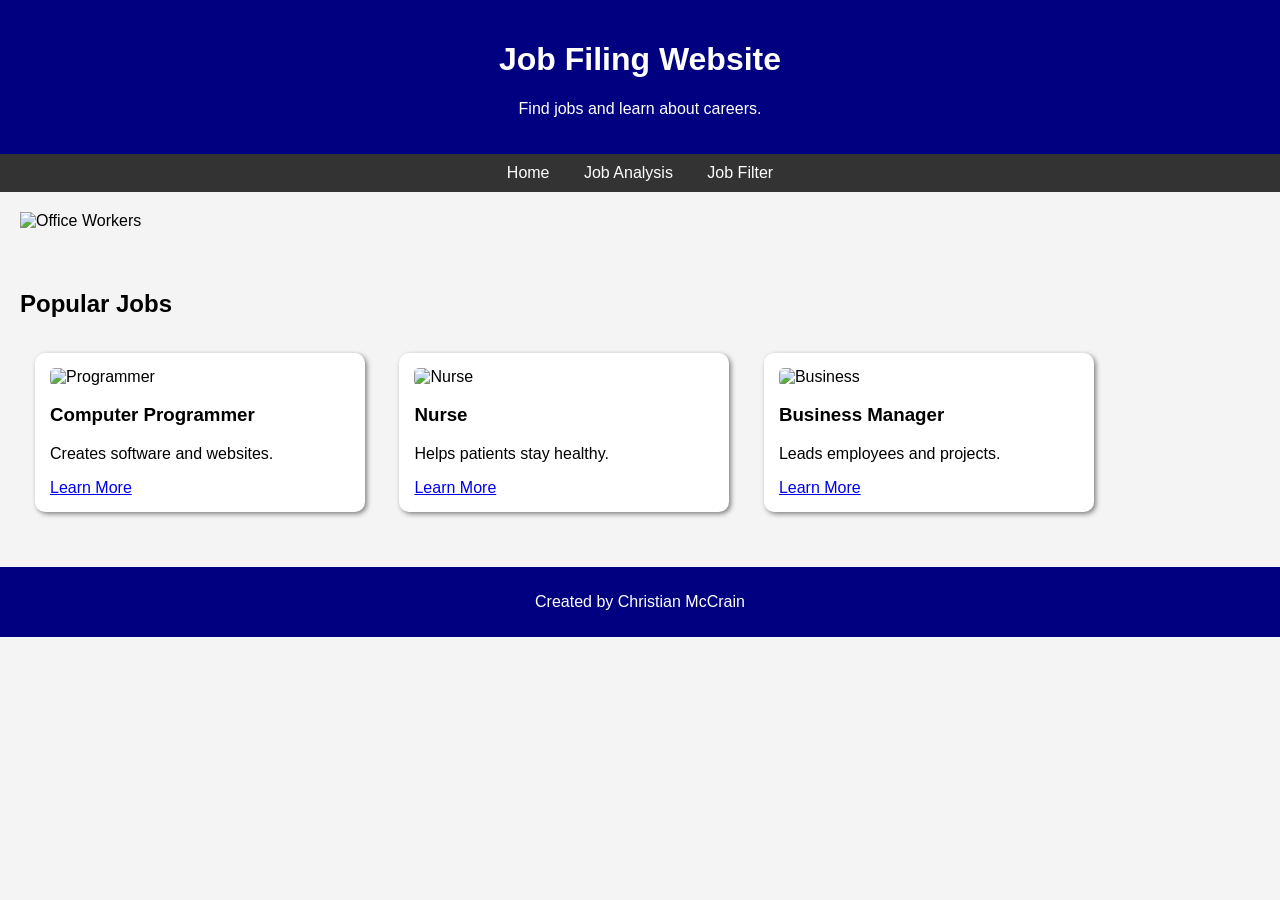
==== commit 2b358d7c: "update" ====
--- a/Project/index.html
+++ b/Project/index.html
@@ -47,7 +47,7 @@
 </section>
 
 <footer>
-    <p>Created by a Christian McCrain</p>
+    <p>Created by Christian McCrain</p>
 </footer>
 
 <script src="script.js"></script>
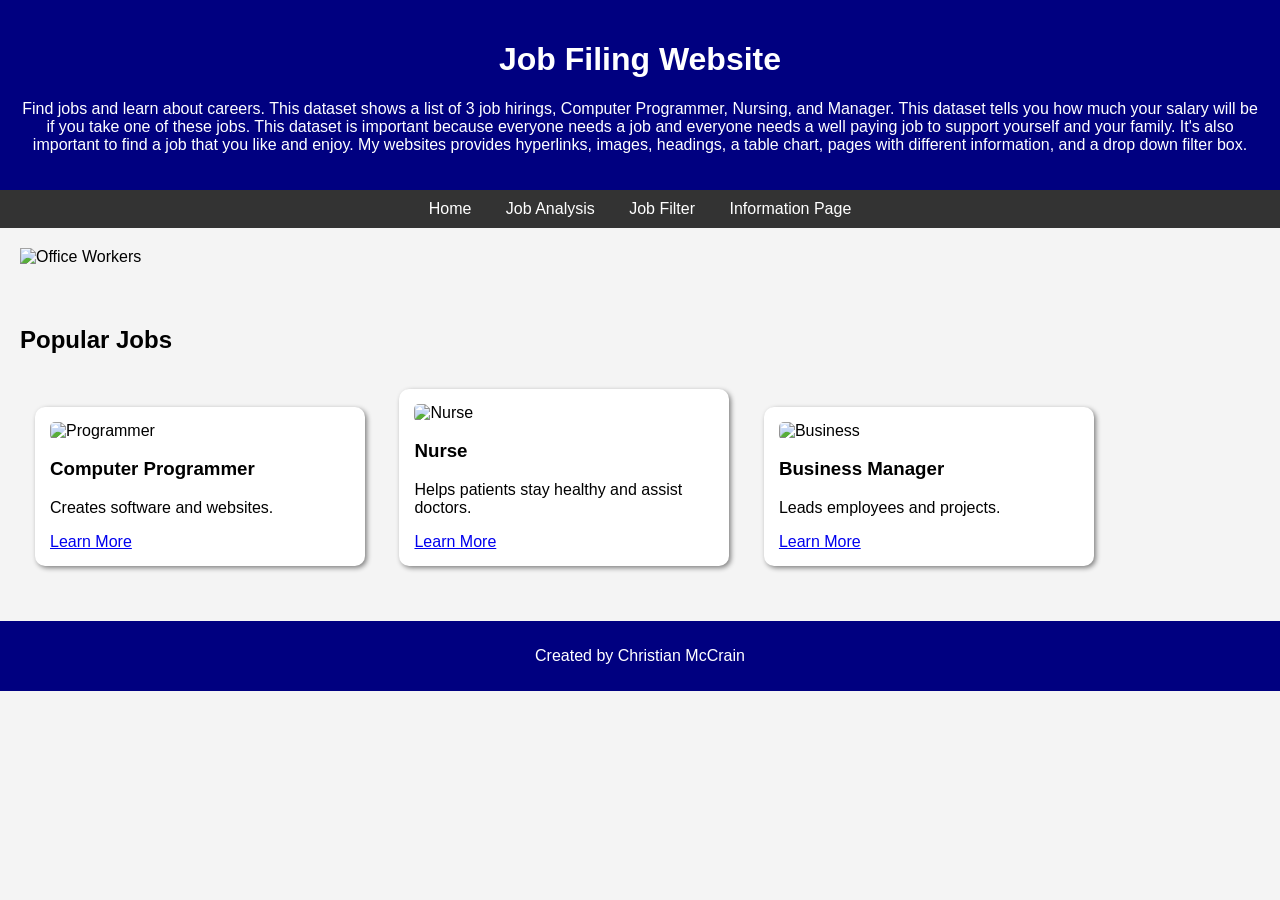
==== commit b22a3b1f: "update" ====
--- a/Project/index.html
+++ b/Project/index.html
@@ -8,13 +8,14 @@
 
 <header>
     <h1>Job Filing Website</h1>
-    <p>Find jobs and learn about careers.</p>
+    <p>Find jobs and learn about careers. This dataset shows a list of 3 job hirings, Computer Programmer, Nursing, and Manager. This dataset tells you how much your salary will be if you take one of these jobs. This dataset is important because everyone needs a job and everyone needs a well paying job to support yourself and your family. It's also important to find a job that you like and enjoy. My websites provides hyperlinks, images, headings, a table chart, pages with different information, and a drop down filter box.</p>
 </header>
 
 <nav>
     <a href="index.html">Home</a>
     <a href="analysis.html">Job Analysis</a>
     <a href="filter.html">Job Filter</a>
+    <a href="info.html">Information Page</a>
 </nav>
 
 <section class="hero">
@@ -34,7 +35,7 @@
     <div class="card">
         <img src="https://images.unsplash.com/photo-1584515933487-779824d29309?w=400" alt="Nurse">
         <h3>Nurse</h3>
-        <p>Helps patients stay healthy.</p>
+        <p>Helps patients stay healthy and assist doctors.</p>
         <a href="https://www.bls.gov/ooh/" target="_blank">Learn More</a>
     </div>
 
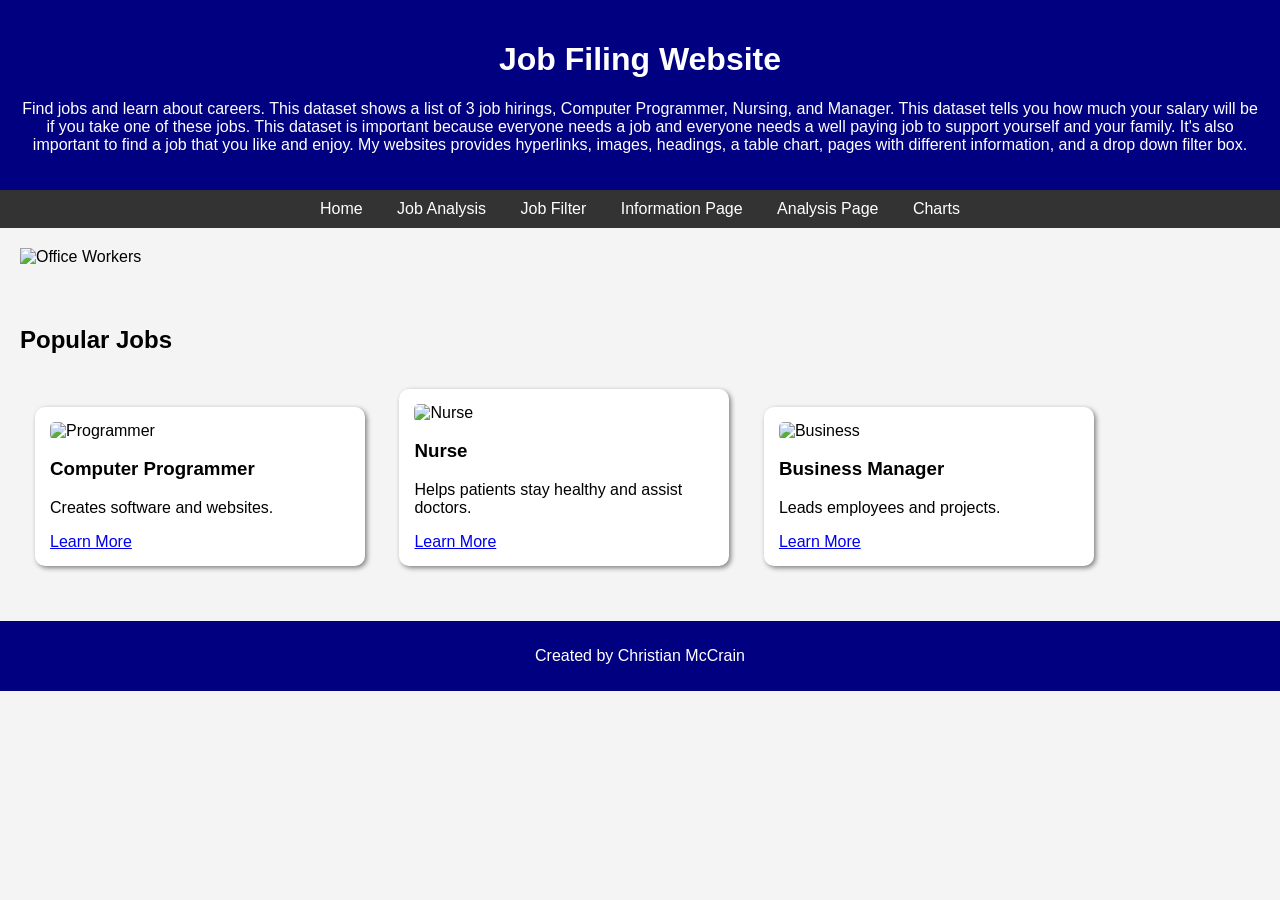
==== commit 784ec0d6: "update" ====
--- a/Project/index.html
+++ b/Project/index.html
@@ -11,11 +11,13 @@
     <p>Find jobs and learn about careers. This dataset shows a list of 3 job hirings, Computer Programmer, Nursing, and Manager. This dataset tells you how much your salary will be if you take one of these jobs. This dataset is important because everyone needs a job and everyone needs a well paying job to support yourself and your family. It's also important to find a job that you like and enjoy. My websites provides hyperlinks, images, headings, a table chart, pages with different information, and a drop down filter box.</p>
 </header>
 
-<nav>
+ <nav>
     <a href="index.html">Home</a>
     <a href="analysis.html">Job Analysis</a>
     <a href="filter.html">Job Filter</a>
     <a href="info.html">Information Page</a>
+    <a href="AnalysisPage.html">Analysis Page</a>
+    <a href="chart.html">Charts</a>
 </nav>
 
 <section class="hero">
--- a/Project/style.css
+++ b/Project/style.css
@@ -84,4 +84,20 @@
 select {
     padding: 10px;
     margin-bottom: 20px;
+}
+
+.pie-chart {
+    position: relative;
+}
+
+.pie-chart::after {
+    content: "";
+    position: absolute;
+    width: 60%;          /* Controls the thickness of the chart ring */
+    height: 60%;
+    background: #fff;    /* Matches your page's exact background color */
+    border-radius: 50%;
+    top: 50%;
+    left: 50%;
+    transform: translate(-50%, -50%); /* Centers the mask perfectly */
 }
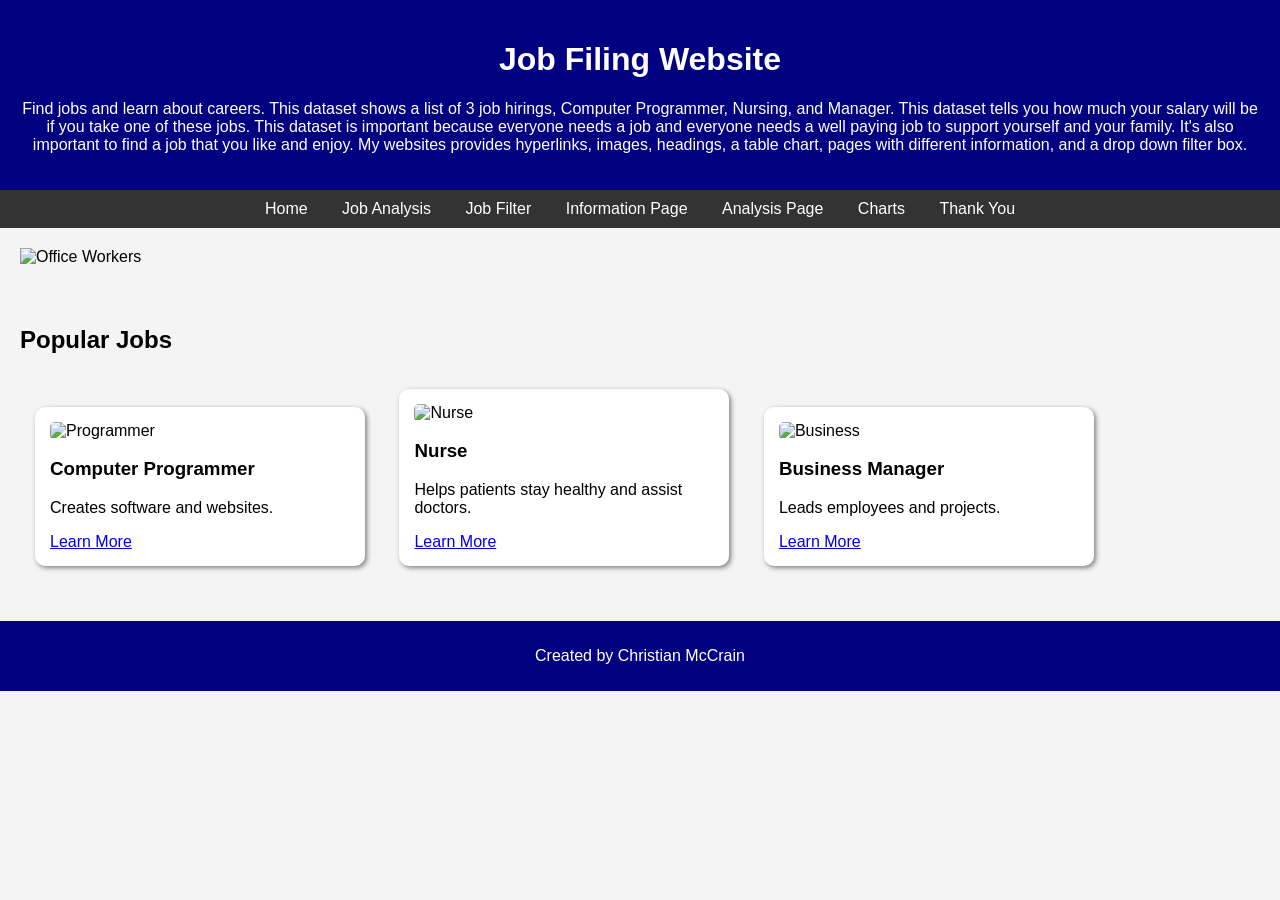
==== commit e82f692c: "update" ====
--- a/Project/index.html
+++ b/Project/index.html
@@ -11,13 +11,14 @@
     <p>Find jobs and learn about careers. This dataset shows a list of 3 job hirings, Computer Programmer, Nursing, and Manager. This dataset tells you how much your salary will be if you take one of these jobs. This dataset is important because everyone needs a job and everyone needs a well paying job to support yourself and your family. It's also important to find a job that you like and enjoy. My websites provides hyperlinks, images, headings, a table chart, pages with different information, and a drop down filter box.</p>
 </header>
 
- <nav>
+<nav>
     <a href="index.html">Home</a>
     <a href="analysis.html">Job Analysis</a>
     <a href="filter.html">Job Filter</a>
     <a href="info.html">Information Page</a>
     <a href="AnalysisPage.html">Analysis Page</a>
     <a href="chart.html">Charts</a>
+    <a href="ThankYou.html">Thank You</a>
 </nav>
 
 <section class="hero">
